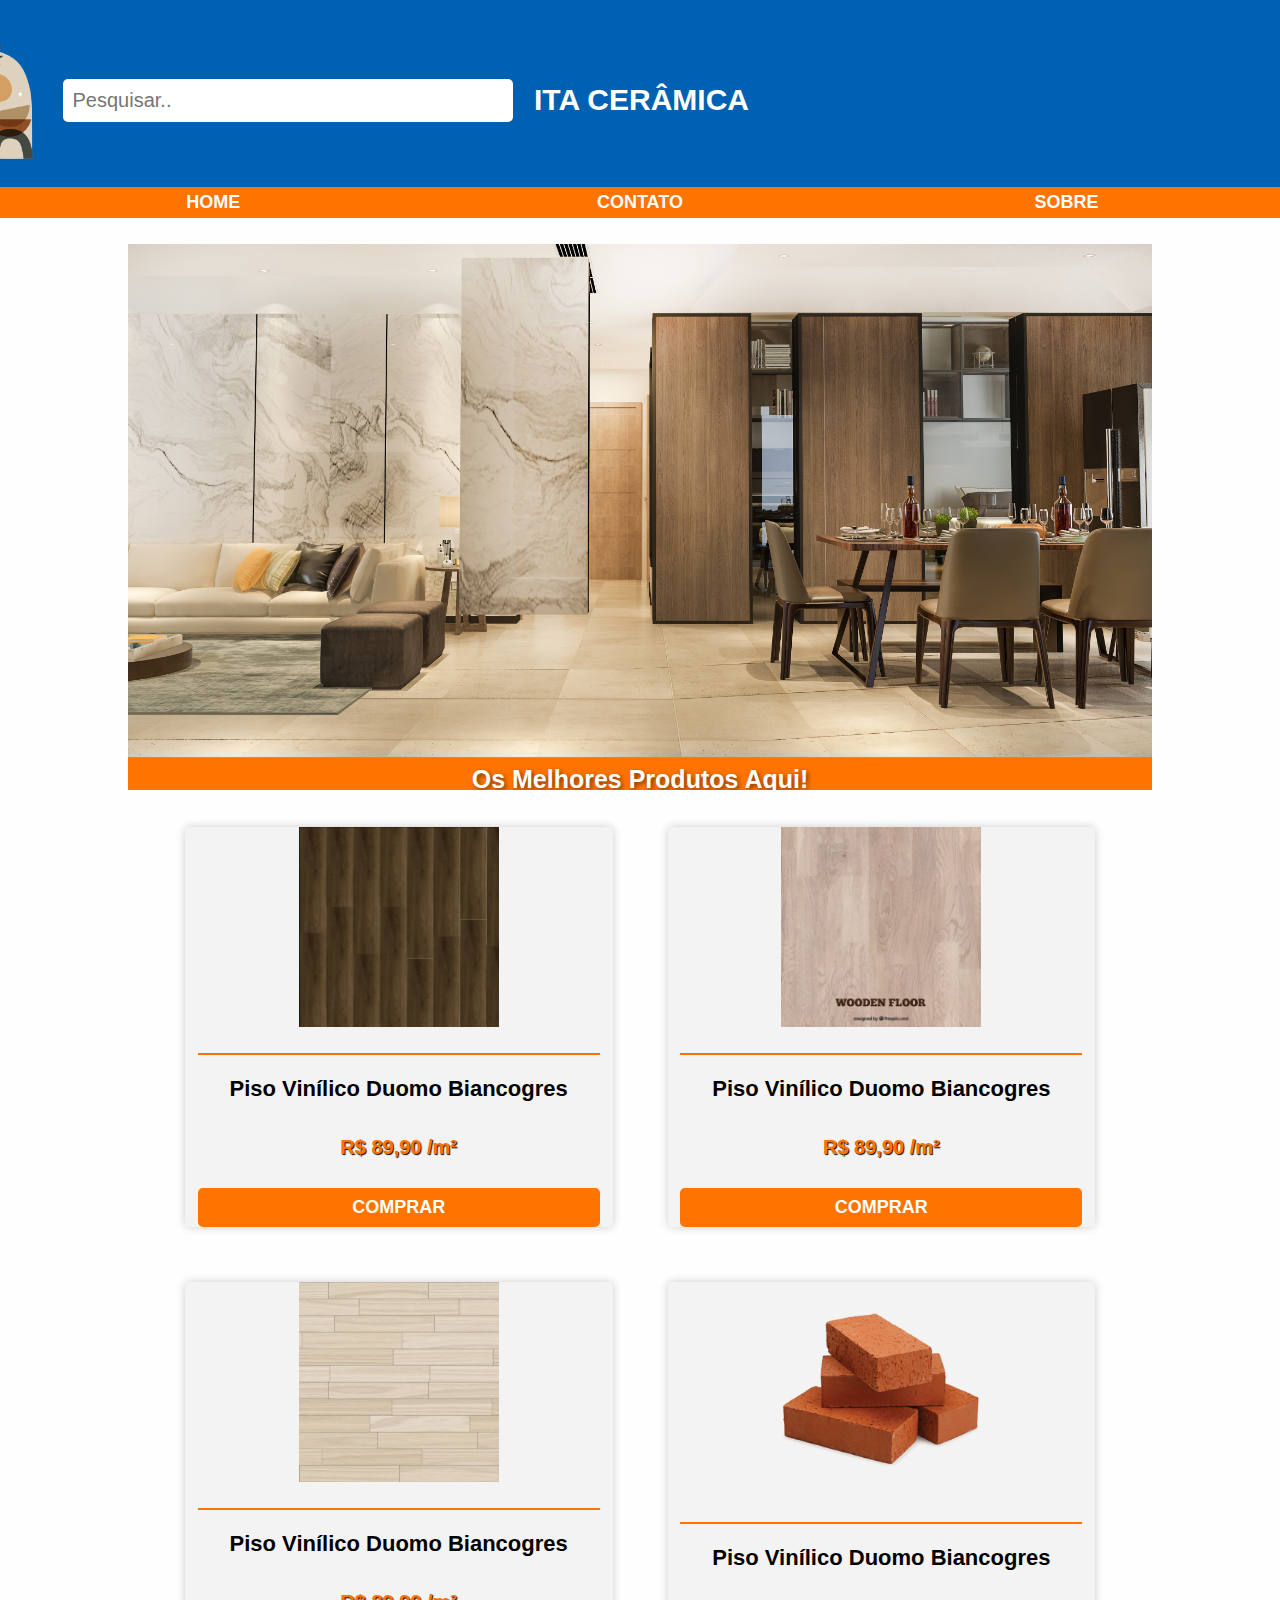
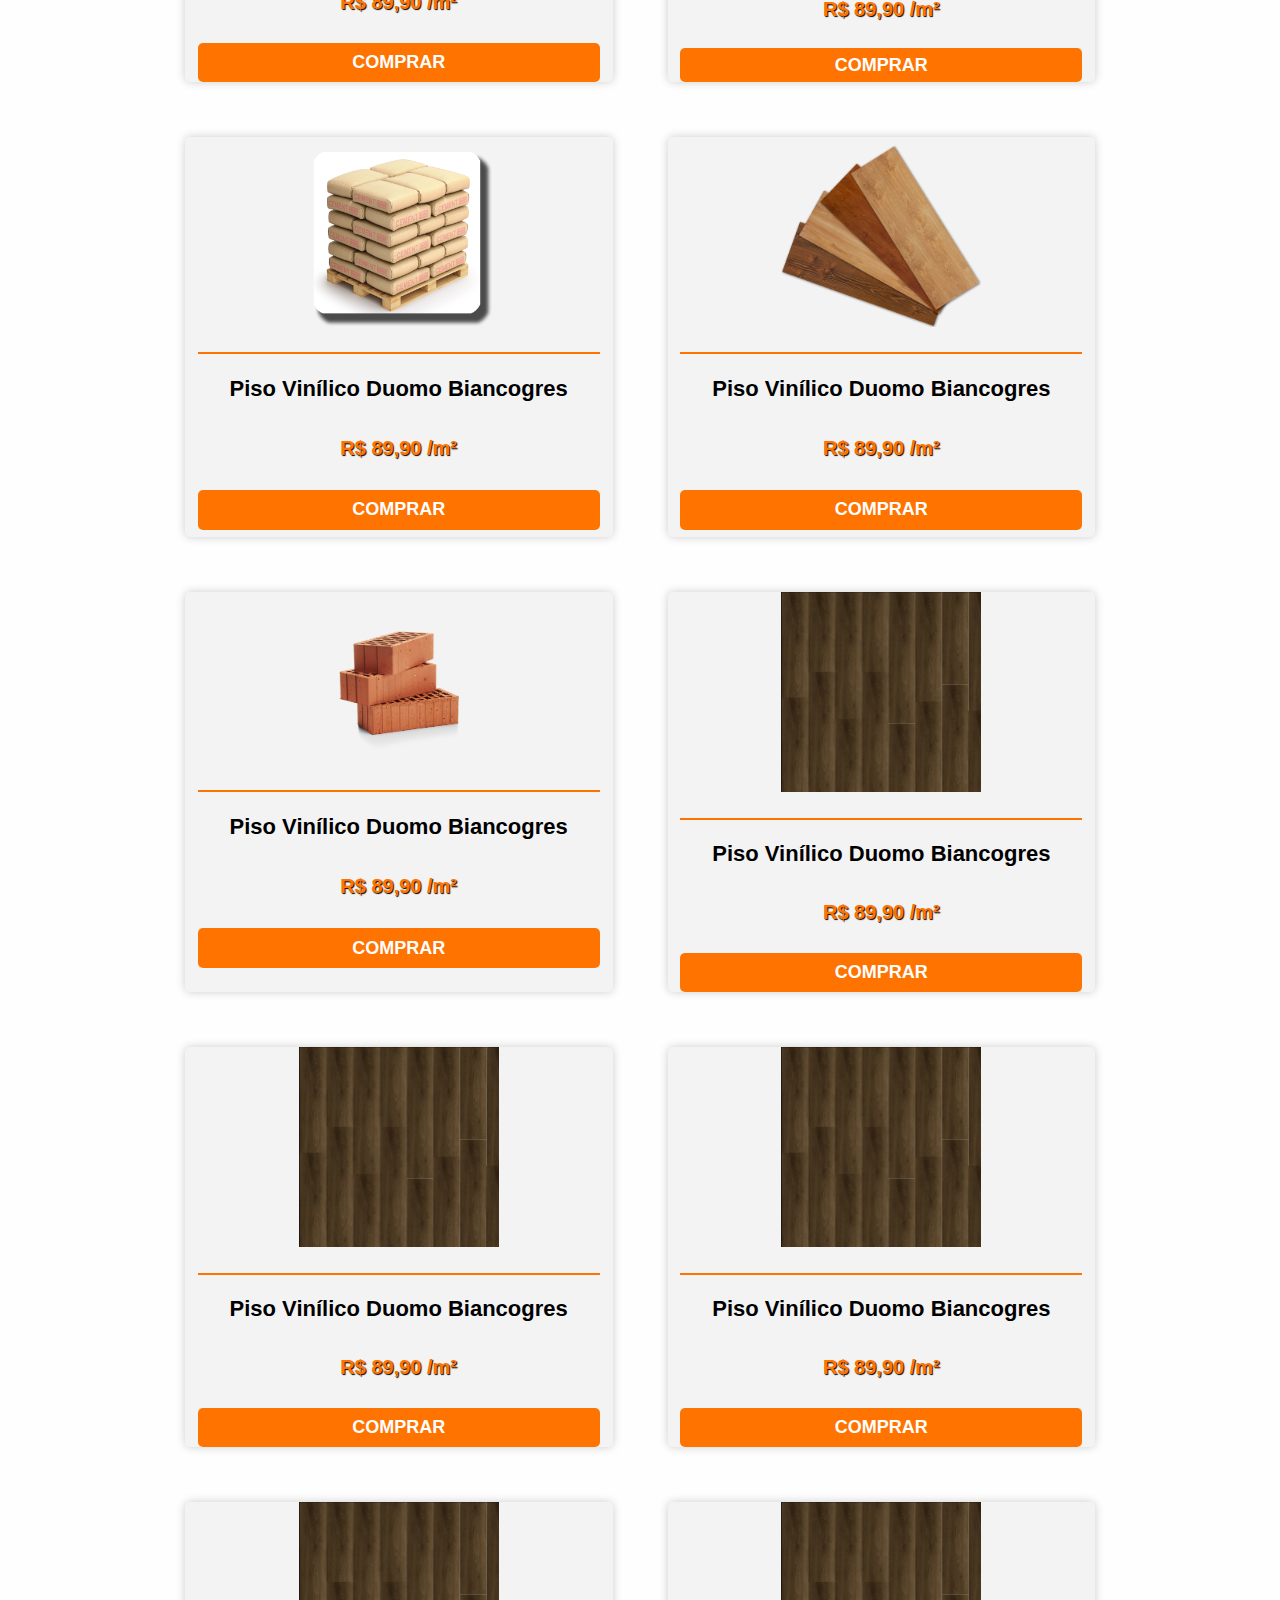
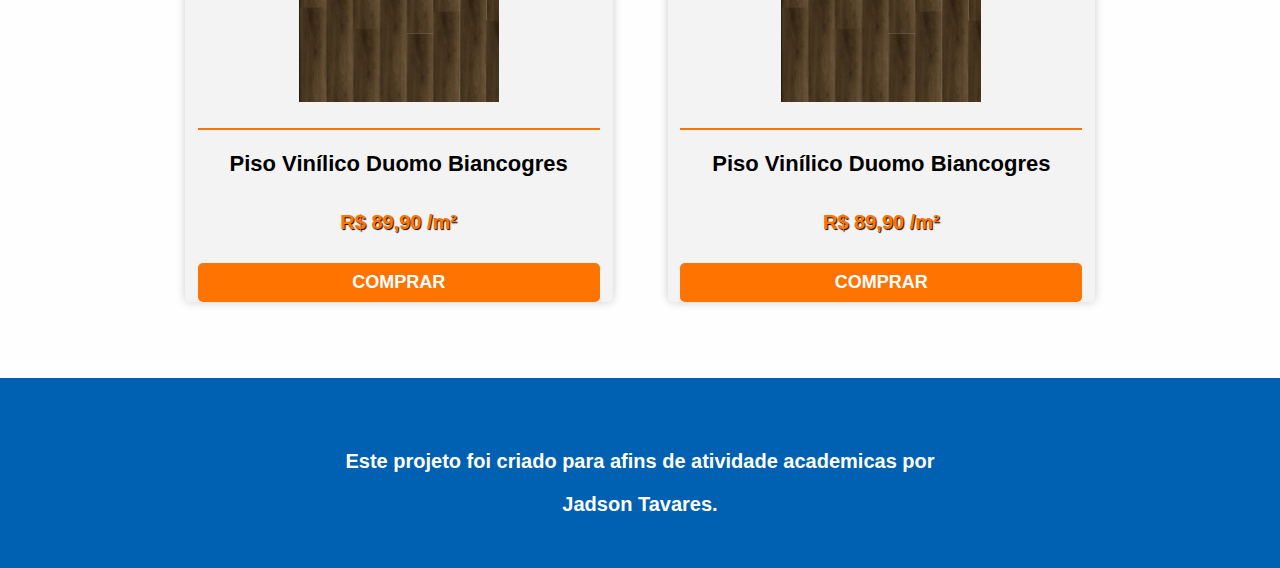
==== src/index.html @ f0e0efd2 "first" ====
<!DOCTYPE html>
<html lang="en">
  <head>
    <meta charset="UTF-8" />
    <meta name="viewport" content="width=device-width, initial-scale=1.0" />
    <link rel="stylesheet" href="/src/styles/index.css" />
    <link
      rel="shortcut icon"
      type="image/x-icon"
      href="/src/image/logo/logo-ceramica.png"
    />

    <title>Ita Cerâmica</title>
  </head>

  <body>
    <header>
      <div class="container">
        <!-- Logo da empresa -->
        <img src="./img/logo/logo-ceramica.png" />
        <input type="text" class="input-search" placeholder="Pesquisar.." />
      </div>

      <div>
        <h3>ITA CERÂMICA</h3>
      </div>
    </header>

    <nav>
      <button
        onclick="window.location.href='./index.html'"
        class="custom-button"
      >
        HOME
      </button>
      <button
        onclick="window.location.href='/src/pages/contato.html'"
        class="custom-button"
      >
        CONTATO
      </button>
      <button
        onclick="window.location.href='/src/pages/sobre.html'"
        class="custom-button"
      >
        SOBRE
      </button>
    </nav>

    <div class="container">
      <img class="logo-product" src="/src/img/logo/logo-banner-produto.jpg" />
      <div class="text-overlay">Os Melhores Produtos Aqui!</div>
    </div>

    <div class="wrapper">
      <a class="tag-product" href="/src/pages/produtos/produto.html">
        <div class="product">
          <div>
            <img class="product-image" src="/src/img/produtos/piso-1.png" />
          </div>
          <div class="name-product">Piso Vinílico Duomo Biancogres</div>

          <div class="price-product">R$ 89,90 /m²</div>
          <button class="buy-product">COMPRAR</button>
        </div>
      </a>

      <a class="tag-product" href="/src/pages/produtos/produto.html">
        <div class="product">
          <div>
            <img class="product-image" src="/src/img/produtos/piso-2.jpg" />
          </div>
          <div class="name-product">Piso Vinílico Duomo Biancogres</div>

          <div class="price-product">R$ 89,90 /m²</div>
          <button class="buy-product">COMPRAR</button>
        </div>
      </a>

      <a class="tag-product" href="/src/pages/produtos/produto.html">
        <div class="product">
          <div>
            <img class="product-image" src="/src/img/produtos/piso-3.jpg" />
          </div>
          <div class="name-product">Piso Vinílico Duomo Biancogres</div>

          <div class="price-product">R$ 89,90 /m²</div>
          <button class="buy-product">COMPRAR</button>
        </div>
      </a>

      <a class="tag-product" href="/src/pages/produtos/produto.html">
        <div class="product">
          <div>
            <img class="product-image" src="/src/img/produtos/bloco-tijolo.png" />
          </div>
          <div class="name-product">Piso Vinílico Duomo Biancogres</div>

          <div class="price-product">R$ 89,90 /m²</div>
          <button class="buy-product">COMPRAR</button>
        </div>
      </a>

      <a class="tag-product" href="/src/pages/produtos/produto.html">
        <div class="product">
          <div>
            <img class="product-image" src="/src/img/produtos/cimento.png" />
          </div>
          <div class="name-product">Piso Vinílico Duomo Biancogres</div>

          <div class="price-product">R$ 89,90 /m²</div>
          <button class="buy-product">COMPRAR</button>
        </div>
      </a>

      <a class="tag-product" href="/src/pages/produtos/produto.html">
        <div class="product">
          <div>
            <img class="product-image" src="/src/img/produtos/tabuas.png" />
          </div>
          <div class="name-product">Piso Vinílico Duomo Biancogres</div>

          <div class="price-product">R$ 89,90 /m²</div>
          <button class="buy-product">COMPRAR</button>
        </div>
      </a>

      <a class="tag-product" href="/src/pages/produtos/produto.html">
        <div class="product">
          <div>
            <img class="product-image" src="/src/img/produtos/tijolo.png" />
          </div>
          <div class="name-product">Piso Vinílico Duomo Biancogres</div>

          <div class="price-product">R$ 89,90 /m²</div>
          <button class="buy-product">COMPRAR</button>
        </div>
      </a>

      <a class="tag-product" href="/src/pages/produtos/produto.html">
        <div class="product">
          <div>
            <img class="product-image" src="/src/img/produtos/piso-1.png" />
          </div>
          <div class="name-product">Piso Vinílico Duomo Biancogres</div>

          <div class="price-product">R$ 89,90 /m²</div>
          <button class="buy-product">COMPRAR</button>
        </div>
      </a>

      <a class="tag-product" href="/src/pages/produtos/produto.html">
        <div class="product">
          <div>
            <img class="product-image" src="/src/img/produtos/piso-1.png" />
          </div>
          <div class="name-product">Piso Vinílico Duomo Biancogres</div>

          <div class="price-product">R$ 89,90 /m²</div>
          <button class="buy-product">COMPRAR</button>
        </div>
      </a>

      <a class="tag-product" href="/src/pages/produtos/produto.html">
        <div class="product">
          <div>
            <img class="product-image" src="/src/img/produtos/piso-1.png" />
          </div>
          <div class="name-product">Piso Vinílico Duomo Biancogres</div>

          <div class="price-product">R$ 89,90 /m²</div>
          <button class="buy-product">COMPRAR</button>
        </div>
      </a>

      <a class="tag-product" href="/src/pages/produtos/produto.html">
        <div class="product">
          <div>
            <img class="product-image" src="/src/img/produtos/piso-1.png" />
          </div>
          <div class="name-product">Piso Vinílico Duomo Biancogres</div>

          <div class="price-product">R$ 89,90 /m²</div>
          <button class="buy-product">COMPRAR</button>
        </div>
      </a>

      <a class="tag-product" href="/src/pages/produtos/produto.html">
        <div class="product">
          <div>
            <img class="product-image" src="/src/img/produtos/piso-1.png" />
          </div>
          <div class="name-product">Piso Vinílico Duomo Biancogres</div>

          <div class="price-product">R$ 89,90 /m²</div>
          <button class="buy-product">COMPRAR</button>
        </div>
      </a>
    </div>

    <footer>
      <div class="footer">
        <p class="text">
          Este projeto foi criado para afins de atividade academicas por
        </p>
        <a href="https://github.com/TSjadness" class="text-link">
          Jadson Tavares.</a
        >
      </div>
    </footer>

    <!-- <script>
      // Função para abrir as páginas
      function openPage(pageName, elmnt, color, filePath) {
        var i, tabcontent, tablinks;
        tabcontent = document.getElementsByClassName("tabela-conteudo");
        for (i = 0; i < tabcontent.length; i++) {
          tabcontent[i].style.display = "none";
        }
        tablinks = document.getElementsByClassName("custom-button");
        for (i = 0; i < tablinks.length; i++) {
          tablinks[i].style.backgroundColor = "";
        }
        document.getElementById(pageName).style.display = "block";
        elmnt.style.backgroundColor = color;

        if (
          pageName === "Home" ||
          pageName === "Contact" ||
          pageName === "About"
        ) {
          // Carrega o arquivo na div correspondente
          fetch(filePath)
            .then((response) => response.text())
            .then((data) => {
              document.getElementById(pageName).innerHTML = data;
            })
            // Caso ocorra algum erro, exibe no console
            .catch((error) => {
              console.error("Erro ao buscar arquivo:", error);
            });
        }
      }

      // aqui chama o id do elemento que vai ser aberto por padrão
      document.getElementById("defaultOpen").click();
    </script> -->
  </body>
</html>
---- src/styles/index.css ----
body {
  background-color: #fefefe;
  height: 100%;
  margin: 0;
  font-family: Arial, Helvetica, sans-serif;
}

header {
  display: flex;
  justify-content: center;
  align-items: center;
  max-width: 100%;
  height: 200px;
  background: rgb(0, 96, 177);

  .container {
    position: static;
    margin-left: -50%;
    width: 600px;
    height: 80%;
    text-align: center;
    display: flex;
    justify-content: flex-start;
    align-items: center;
  }
}

header img {
  width: 25%;
}

header div h3 {
  display: flex;
  justify-content: center;
  align-items: flex-end;
  margin-left: 10%;
  color: white;
  font-size: 30px;
  width: 100%;
  overflow: hidden;
}

.input-search {
  width: 450px;
  padding: 10px;
  font-size: 20px;
  border: none;
  border-radius: 5px;
}

@media screen and (max-width: 768px) {
  header .container {
    width: 90%;
    margin-left: 0;
  }

  header div h3 {
    font-size: 30px;
  }

  .input-search {
    width: 100%;
  }
}

.custom-button {
  background-color: rgb(255, 115, 0);
  color: white;
  float: left;
  border: none;
  outline: none;
  cursor: pointer;
  margin-top: -1%;
  padding: 5px;
  font-size: 18px;
  font-weight: 600;
  width: 33.33%;
}

.custom-button:hover {
  background-color: rgb(230, 140, 66);
  border-right: 0.1px solid rgb(251, 251, 251);
  border-left: 0.1px solid rgb(251, 251, 251);
}

/* BANNER DA LOGO DE PROMOÇAO */
.container {
  position: relative;
  display: flex;
  justify-content: center;
  align-items: center;
  width: 100%;
  height: 100%;
  overflow: hidden;
}

.container .logo-product {
  display: flex;
  justify-content: center;
  align-items: center;
  width: 80%;
  height: auto;
  margin-top: 2%;
  background-image: url(../images/logo-produto.png);
  background-repeat: no-repeat;
  background-position: center;
  background-size: contain;
}

.container .text-overlay {
  position: absolute;
  background-color: rgb(255, 115, 0);
  width: 80%;
  height: 8%;
  top: calc(93% + 30px);
  left: 50%;
  transform: translate(-50%, -50%);
  display: flex;
  justify-content: center;
  align-items: center;
  color: #fff;
  font-size: 25px;
  font-weight: 800;
  text-shadow: 2px 2px 4px rgba(0, 0, 0, 0.5);
}

@media screen and (max-width: 768px) {
  .container .logo-product {
    margin-top: 5%;
    max-height: 200px;
  }

  .container .text-overlay {
    top: calc(60% + 80px);
    font-size: 15px;
  }
}

/* LISTA DE PRODUTOS */
.wrapper {
  display: grid;
  grid-template-columns: repeat(auto-fit, minmax(280px, 1fr));
  grid-gap: 55px;
  /* background-color: red; */
  padding: 12px 12px 12px 12px;
  margin: 2% 13.5% 0px 13.5%;

  .tag-product {
    text-decoration: none;
    color: black;
  }
}

.product {
  display: flex;
  flex-direction: column;
  justify-content: center;
  align-items: center;
  width: 100%;
  height: 400px;
  background-color: #f3f3f3;
  border-radius: 5px;
  box-shadow: 0px 0px 10px rgba(0, 0, 0, 0.2);

  .product-image {
    /* margin-top: -80%; */
    width: 200px;
  }

  .name-product {
    /* background-color: red; */
    text-align: center;
    width: 94%;
    height: 10%;
    color: black;
    font-size: 22px;
    font-weight: 600;
    border-top: 2px solid rgb(255, 115, 0);
    padding-top: 5%;
    margin-top: 5%;
    margin-bottom: 3%;
  }

  .price-product {
    /* background-color: blue; */
    text-align: center;
    display: flex;
    justify-content: center;
    align-items: center;
    width: 94%;
    height: 10%;
    color: rgb(255, 115, 0);
    text-shadow: 1px 1px 1px black;
    font-size: 20px;
    font-weight: 600;
  }

  .buy-product {
    background-color: rgb(255, 115, 0);
    display: flex;
    justify-content: center;
    align-items: center;
    width: 94%;
    height: 10%;
    border-radius: 5px;
    margin-top: 5%;
    color: white;
    font-size: 18px;
    font-weight: 600;
    border: none;
    cursor: pointer;
  }
}

footer {
  display: flex;
  justify-content: center;
  align-items: center;
  /* width: 100%; */
  height: 150px;
  background-color: rgb(0, 96, 177);
  margin-top: 5%;

  .text {
    display: flex;
    justify-content: center;
    align-items: center;
    width: 100%;
    height: 100%;
    color: white;
    font-size: 20px;
    font-weight: 600;
  }

  .text-link {
    /* Estilos para o link com a classe "text" */
    display: flex;
    justify-content: center;
    align-items: center;
    width: 100%;
    height: 100%;
    color: white;
    font-size: 20px;
    font-weight: 600;
    text-decoration: underline;
  }
}

footer {
  background-color: rgb(0, 96, 177);
  color: white;
  padding: 20px;
  text-align: center;

  .footer {
    max-width: 1200px;
    margin: 0 auto;
  }

  .text-link {
    color: white;
    text-decoration: none;

    &:hover {
      text-decoration: underline;
    }
  }
}
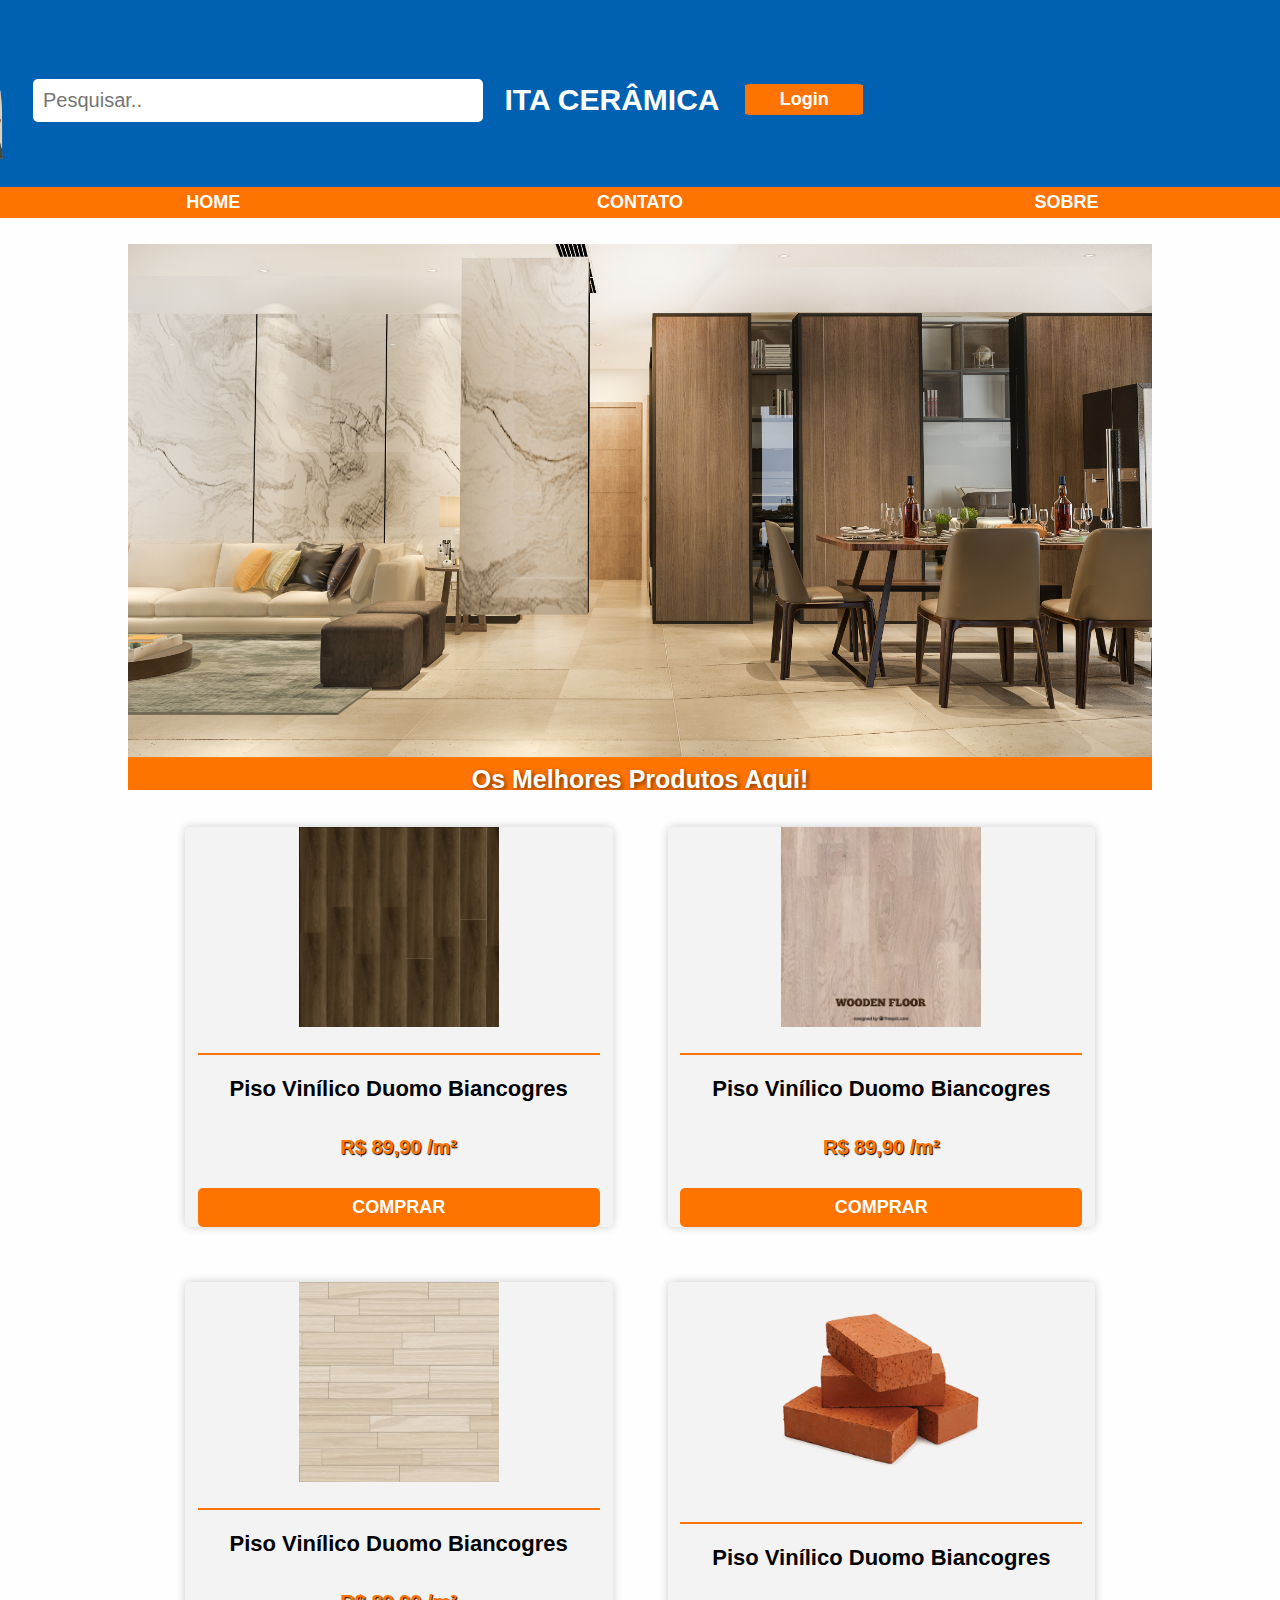
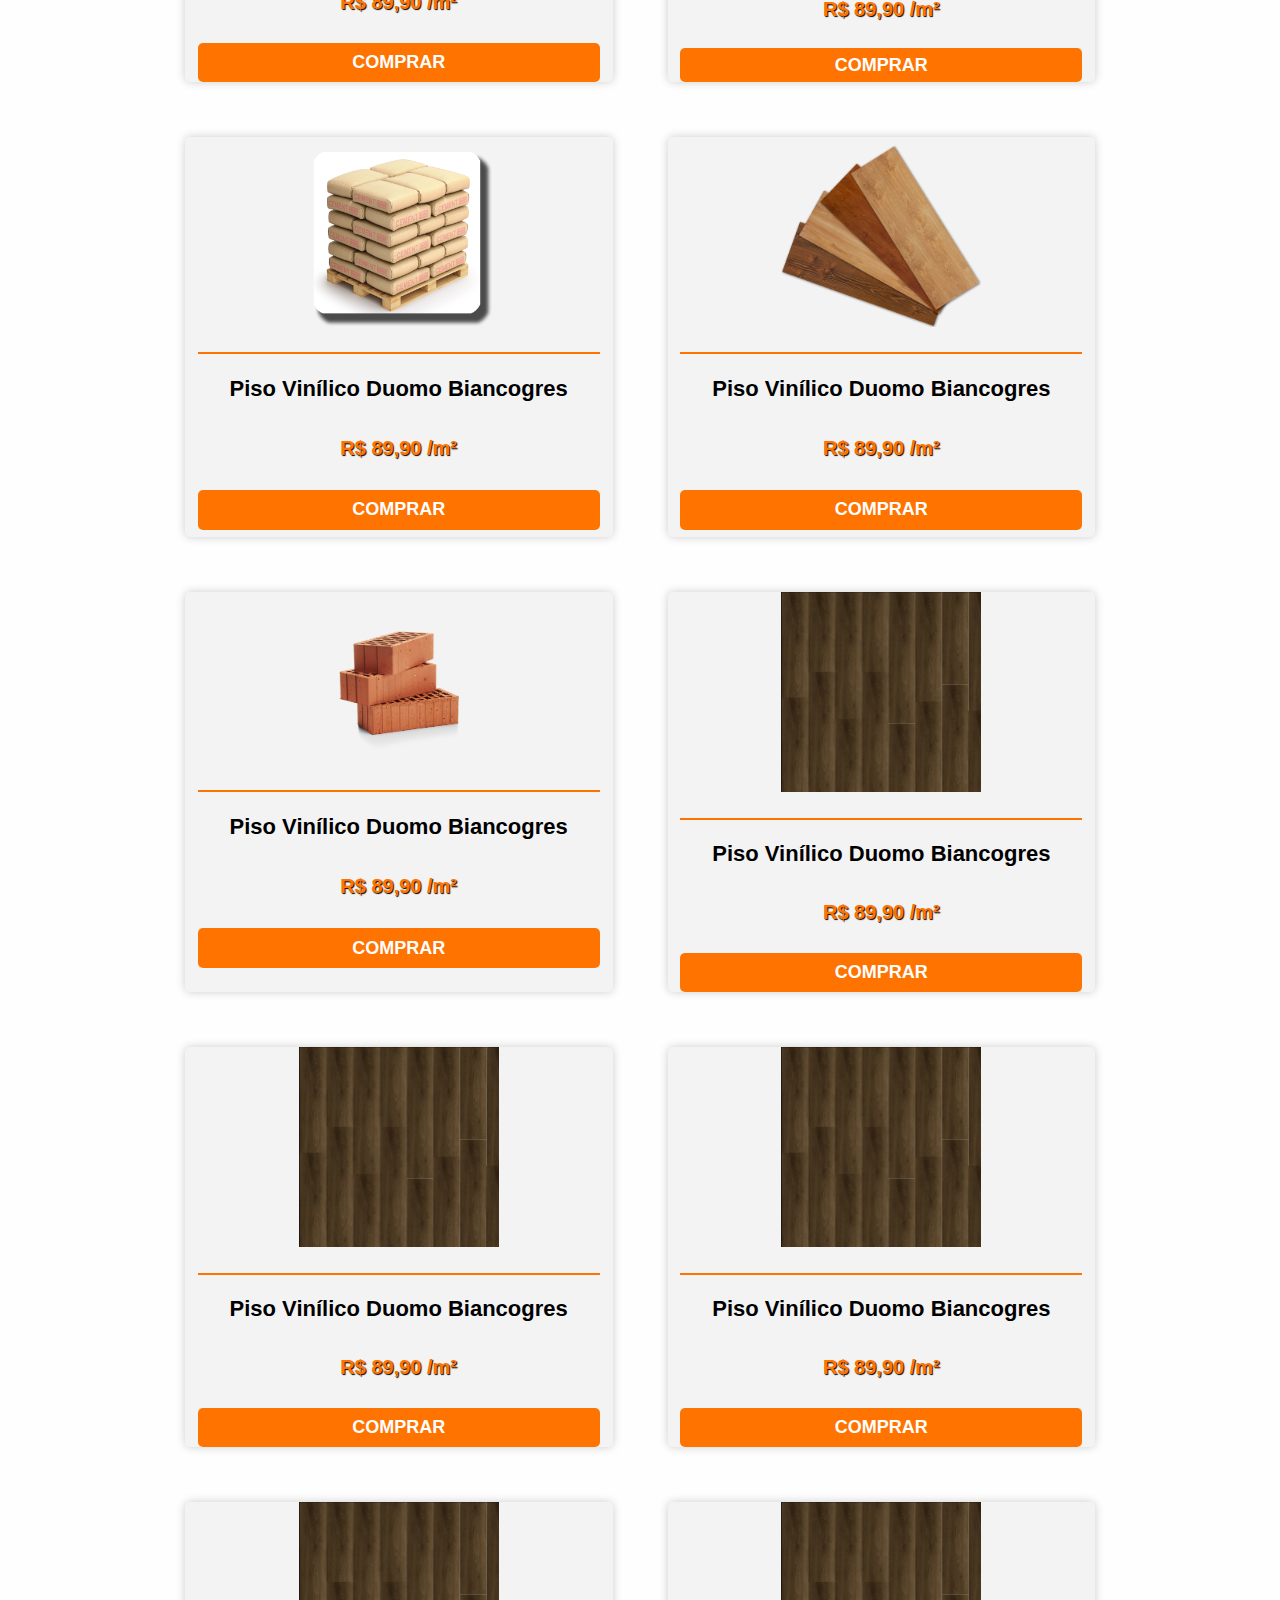
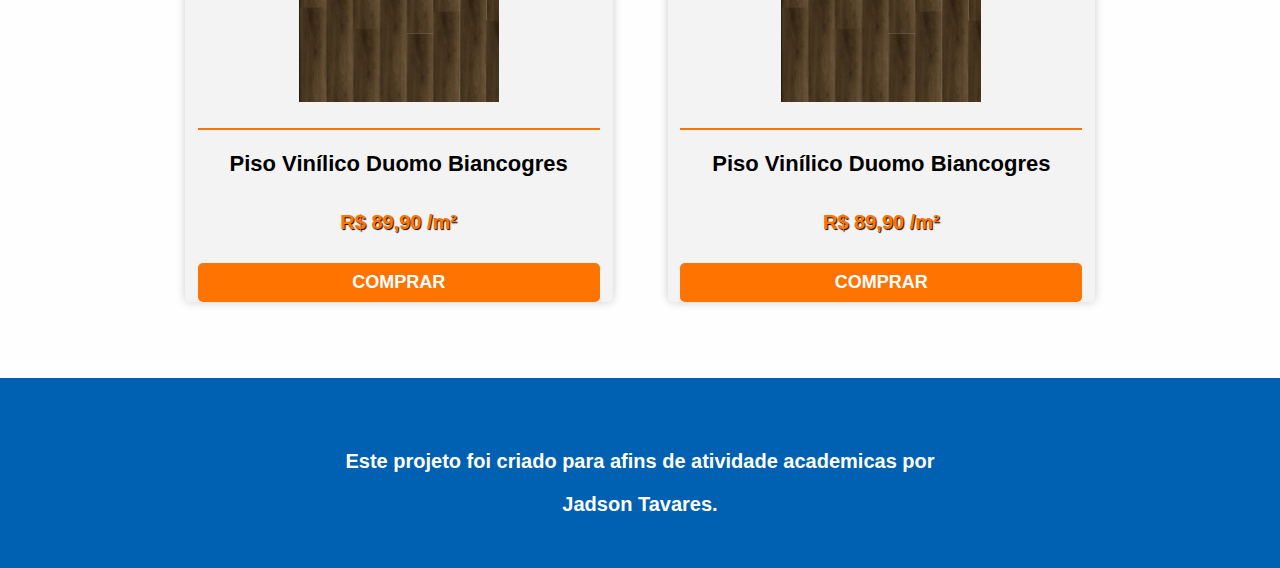
==== commit 282c5094: "feat: add page login" ====
--- a/src/index.html
+++ b/src/index.html
@@ -23,6 +23,16 @@
 
       <div>
         <h3>ITA CERÂMICA</h3>
+      </div>
+
+      <div >
+        <button type="submit" class="login"  onclick="redirectToForm()">Login</button>
+
+        <script>
+          function redirectToForm() {
+            window.location.href = '/src/pages/login.html';
+          }
+        </script>
       </div>
     </header>
 
@@ -92,7 +102,10 @@
       <a class="tag-product" href="/src/pages/produtos/produto.html">
         <div class="product">
           <div>
-            <img class="product-image" src="/src/img/produtos/bloco-tijolo.png" />
+            <img
+              class="product-image"
+              src="/src/img/produtos/bloco-tijolo.png"
+            />
           </div>
           <div class="name-product">Piso Vinílico Duomo Biancogres</div>
 
--- a/src/styles/index.css
+++ b/src/styles/index.css
@@ -23,6 +23,24 @@
     justify-content: flex-start;
     align-items: center;
   }
+
+    .login {
+    background-color: rgb(255, 115, 0);
+    color: white;
+    float: left;
+    border: none;
+    outline: none;
+    cursor: pointer;
+    margin-top: -1%;
+    margin-left: 80%;
+    padding: 5px;
+    font-size: 18px;
+    font-weight: 600;
+    width: 200%;
+    border-radius: 5%;
+  }
+
+
 }
 
 header img {
@@ -47,6 +65,8 @@
   border: none;
   border-radius: 5px;
 }
+
+
 
 @media screen and (max-width: 768px) {
   header .container {
@@ -266,4 +286,3 @@
     }
   }
 }
-
